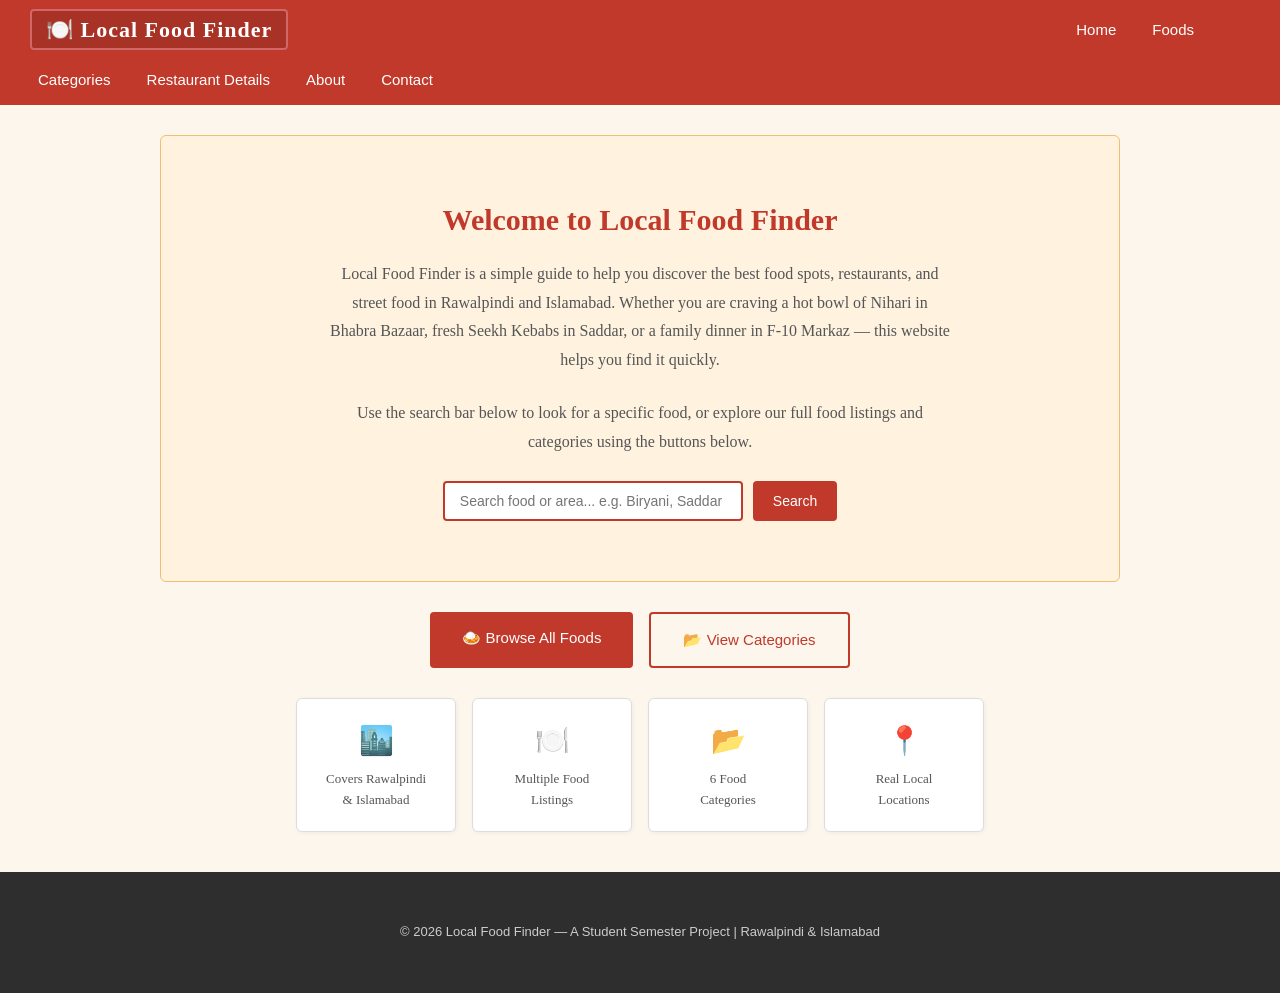
==== index.html @ fb32a731 "Initial Commit" ====
<!DOCTYPE html>
<html lang="en">
<head>
    <meta charset="UTF-8">
    <meta name="viewport" content="width=device-width, initial-scale=1.0">
    <title>Local Food Finder - Home</title>
    <link rel="stylesheet" href="style.css">
</head>
<body>

    <nav>
        <ul>
            <li><span class="nav-brand">🍽️ Local Food Finder</span></li>
            <li style="margin-left: 760px;"><a href="index.html">Home</a></li>
            <li><a href="foods.html">Foods</a></li>
            <li><a href="categories.html">Categories</a></li>
            <li><a href="details.html">Restaurant Details</a></li>
            <li><a href="about.html">About</a></li>
            <li><a href="contact.html">Contact</a></li>
        </ul>
    </nav>

    <main>

        <div class="hero">
            <h2>Welcome to Local Food Finder</h2>
            <p>
                Local Food Finder is a simple guide to help you discover the best food spots,
                restaurants, and street food in Rawalpindi and Islamabad. Whether you are craving
                a hot bowl of Nihari in Bhabra Bazaar, fresh Seekh Kebabs in Saddar, or a family
                dinner in F-10 Markaz — this website helps you find it quickly.
            </p>
            <p>
                Use the search bar below to look for a specific food, or explore our full food
                listings and categories using the buttons below.
            </p>

            <div class="search-bar">
                <input type="text" placeholder="Search food or area... e.g. Biryani, Saddar">
                <button type="button">Search</button>
            </div>
        </div>

        <div class="home-actions">
            <a href="foods.html" class="btn">🍛 Browse All Foods</a>
            <a href="categories.html" class="btn btn-outline">📂 View Categories</a>
        </div>

        <div style="display:flex; gap:16px; flex-wrap:wrap; justify-content:center; margin-bottom:30px;">

            <div style="background:#fff; border:1px solid #ddd; border-radius:6px; padding:20px 28px; text-align:center; min-width:160px; box-shadow:1px 1px 4px rgba(0,0,0,0.05);">
                <div style="font-size:28px;">🏙️</div>
                <div style="font-size:13px; color:#555; margin-top:6px;">Covers Rawalpindi<br>&amp; Islamabad</div>
            </div>

            <div style="background:#fff; border:1px solid #ddd; border-radius:6px; padding:20px 28px; text-align:center; min-width:160px; box-shadow:1px 1px 4px rgba(0,0,0,0.05);">
                <div style="font-size:28px;">🍽️</div>
                <div style="font-size:13px; color:#555; margin-top:6px;">Multiple Food<br>Listings</div>
            </div>

            <div style="background:#fff; border:1px solid #ddd; border-radius:6px; padding:20px 28px; text-align:center; min-width:160px; box-shadow:1px 1px 4px rgba(0,0,0,0.05);">
                <div style="font-size:28px;">📂</div>
                <div style="font-size:13px; color:#555; margin-top:6px;">6 Food<br>Categories</div>
            </div>

            <div style="background:#fff; border:1px solid #ddd; border-radius:6px; padding:20px 28px; text-align:center; min-width:160px; box-shadow:1px 1px 4px rgba(0,0,0,0.05);">
                <div style="font-size:28px;">📍</div>
                <div style="font-size:13px; color:#555; margin-top:6px;">Real Local<br>Locations</div>
            </div>

        </div>

    </main>

    <footer>
        <p>&copy; 2026 Local Food Finder &mdash; A Student Semester Project | Rawalpindi &amp; Islamabad</p>
    </footer>

</body>
</html>
---- style.css ----
* {
    margin: 0;
    padding: 0;
    box-sizing: border-box;
}

body {
    font-family: Georgia, "Times New Roman", serif;
    background-color: #fdf6ec;
    color: #2e2e2e;
    font-size: 16px;
    line-height: 1.6;
}

a {
    text-decoration: none;
    color: #c0392b;
}

a:hover {
    text-decoration: underline;
}

img {
    max-width: 100%;
    display: block;
}

nav {
    background-color: #c0392b;
    padding: 12px 30px;
    position: sticky;
    top: 0;
    z-index: 1000;
}

nav ul {
    list-style: none;
    display: flex;
    gap: 20px;
    flex-wrap: wrap;
    align-items: center;
}

nav ul li a {
    color: #ffffff;
    font-size: 15px;
    font-family: Arial, sans-serif;
    padding: 5px 8px;
    border-radius: 4px;
    transition: background-color 0.3s ease;
}

nav ul li a:hover {
    background-color: #a93226;
    border-radius: 4px;
    text-decoration: none;
}

.nav-brand {
    font-size: 22px;
    font-weight: bold;
    color: #fff;
    font-family: Georgia, serif;
    letter-spacing: 1px;
    background-color: #a93226;
    padding: 6px 14px;
    border-radius: 4px;
    border: 2px solid #d16767;
}

.page-header {
    background-color: #f39c12;
    padding: 30px;
    text-align: center;
    border-bottom: 3px solid #c0392b;
}

.page-header h1 {
    font-size: 32px;
    color: #2e2e2e;
}

.page-header p {
    color: #4a4a4a;
    margin-top: 6px;
    font-size: 15px;
}

main {
    max-width: 1000px;
    margin: 30px auto;
    padding: 0 20px;
}

.btn {
    display: inline-block;
    background-color: #c0392b;
    color: #ffffff;
    padding: 10px 20px;
    border-radius: 4px;
    font-family: Arial, sans-serif;
    font-size: 14px;
    border: none;
    cursor: pointer;
}

.btn:hover {
    background-color: #a93226;
    text-decoration: none;
}

.btn-outline {
    background-color: transparent;
    border: 2px solid #c0392b;
    color: #c0392b;
}

.btn-outline:hover {
    background-color: #c0392b;
    color: #fff;
}

.hero {
    background-color: #fff3e0;
    border: 1px solid #f0c070;
    border-radius: 6px;
    padding: 60px 40px;
    text-align: center;
    margin-bottom: 10px;
}

.hero h2 {
    font-size: 30px;
    color: #c0392b;
    margin-bottom: 16px;
}

.hero p {
    font-size: 16px;
    color: #555;
    max-width: 620px;
    margin: 0 auto 24px auto;
    line-height: 1.8;
}

.search-bar {
    display: flex;
    justify-content: center;
    gap: 10px;
    margin-top: 15px;
    flex-wrap: wrap;
}

.search-bar input {
    padding: 10px 15px;
    width: 300px;
    border: 2px solid #c0392b;
    border-radius: 4px;
    font-size: 14px;
    font-family: Arial, sans-serif;
}

.search-bar button {
    padding: 10px 20px;
    background-color: #c0392b;
    color: white;
    border: none;
    border-radius: 4px;
    cursor: pointer;
    font-size: 14px;
    font-family: Arial, sans-serif;
}

.section-title {
    font-size: 22px;
    color: #c0392b;
    margin-bottom: 16px;
    border-bottom: 2px solid #f0c070;
    padding-bottom: 6px;
}

.cards-grid {
    display: grid;
    grid-template-columns: repeat(3, 1fr);
    gap: 20px;
    margin-bottom: 30px;
}

@media (max-width: 720px) {
    .cards-grid {
        grid-template-columns: repeat(2, 1fr);
    }
}

@media (max-width: 480px) {
    .cards-grid {
        grid-template-columns: 1fr;
    }
}

.card {
    background-color: #ffffff;
    border: 1px solid #ddd;
    border-radius: 6px;
    overflow: hidden;
    box-shadow: 2px 2px 6px rgba(0,0,0,0.06);
}

.card img {
    width: 100%;
    height: 200px;
    object-fit: cover;
    background-color: #f5d5a0;
}

.card-body {
    padding: 14px;
}

.card-body h3 {
    font-size: 17px;
    margin-bottom: 6px;
    color: #2e2e2e;
}

.card-body p {
    font-size: 13px;
    color: #666;
    margin-bottom: 8px;
}

.card-body .location {
    font-size: 12px;
    color: #888;
    margin-bottom: 10px;
}

.card-body .location span {
    color: #c0392b;
    font-weight: bold;
}

.home-actions {
    text-align: center;
    margin: 30px 0;
    display: flex;
    gap: 16px;
    justify-content: center;
    flex-wrap: wrap;
}

.home-actions .btn {
    padding: 14px 32px;
    font-size: 15px;
}

.details-container {
    background-color: #fff;
    border: 1px solid #ddd;
    border-radius: 6px;
    padding: 30px;
    box-shadow: 2px 2px 6px rgba(0,0,0,0.06);
}

.details-container img {
    width: 100%;
    max-height: 300px;
    object-fit: cover;
    border-radius: 4px;
    margin-bottom: 20px;
    background-color: #f5d5a0;
}

.details-container h2 {
    font-size: 26px;
    color: #c0392b;
    margin-bottom: 10px;
}

.details-container p {
    font-size: 15px;
    color: #555;
    margin-bottom: 10px;
}

.details-info {
    margin-top: 16px;
    border-top: 1px solid #eee;
    padding-top: 16px;
}

.details-info table {
    width: 100%;
    border-collapse: collapse;
}

.details-info table td {
    padding: 8px 10px;
    font-size: 14px;
    border-bottom: 1px solid #f0f0f0;
}

.details-info table td:first-child {
    font-weight: bold;
    color: #444;
    width: 140px;
}

.stars {
    color: #f39c12;
    font-size: 18px;
    letter-spacing: 2px;
}

.category-grid {
    display: grid;
    grid-template-columns: repeat(2, 1fr);
    gap: 20px;
    margin-bottom: 30px;
}

@media (max-width: 560px) {
    .category-grid {
        grid-template-columns: 1fr;
    }
}

.category-box {
    border-radius: 6px;
    padding: 30px 24px;
    border-left: 5px solid #c0392b;
    background-color: #fff;
    border-top: 1px solid #ddd;
    border-right: 1px solid #ddd;
    border-bottom: 1px solid #ddd;
    box-shadow: 2px 2px 6px rgba(0,0,0,0.05);
}

.category-box .cat-icon {
    font-size: 36px;
    margin-bottom: 10px;
    display: block;
}

.category-box h3 {
    font-size: 20px;
    color: #c0392b;
    margin-bottom: 8px;
}

.category-box p {
    font-size: 14px;
    color: #666;
    margin-bottom: 10px;
    line-height: 1.6;
}

.category-box .examples {
    font-size: 13px;
    color: #888;
    font-style: italic;
}

.category-box .examples span {
    color: #c0392b;
    font-style: normal;
    font-weight: bold;
}

.about-box {
    background-color: #fff;
    border: 1px solid #ddd;
    border-radius: 6px;
    padding: 30px;
}

.about-box h2 {
    color: #c0392b;
    font-size: 22px;
    margin-bottom: 12px;
}

.about-box p {
    margin-bottom: 14px;
    font-size: 15px;
    color: #555;
}

.student-info {
    margin-top: 20px;
    border-top: 1px solid #eee;
    padding-top: 16px;
}

.student-info table {
    border-collapse: collapse;
    width: 100%;
}

.student-info table td {
    padding: 8px 10px;
    font-size: 14px;
    border-bottom: 1px solid #f0f0f0;
}

.student-info table td:first-child {
    font-weight: bold;
    color: #444;
    width: 150px;
}

.contact-form {
    background-color: #fff;
    border: 1px solid #ddd;
    border-radius: 6px;
    padding: 30px;
    max-width: 600px;
    margin: 0 auto 30px auto;
}

.contact-form label {
    display: block;
    margin-bottom: 5px;
    font-size: 14px;
    font-weight: bold;
    color: #444;
    font-family: Arial, sans-serif;
}

.contact-form input,
.contact-form textarea {
    width: 100%;
    padding: 10px 12px;
    margin-bottom: 16px;
    border: 1px solid #ccc;
    border-radius: 4px;
    font-size: 14px;
    font-family: Arial, sans-serif;
    background-color: #fafafa;
}

.contact-form input:focus,
.contact-form textarea:focus {
    border-color: #c0392b;
    outline: none;
}

.contact-form textarea {
    height: 130px;
    resize: vertical;
}

footer {
    background-color: #2e2e2e;
    color: #ccc;
    text-align: center;
    padding: 50px;
    margin-top: 40px;
    font-size: 13px;
    font-family: Arial, sans-serif;
}

footer a {
    color: #f39c12;
}
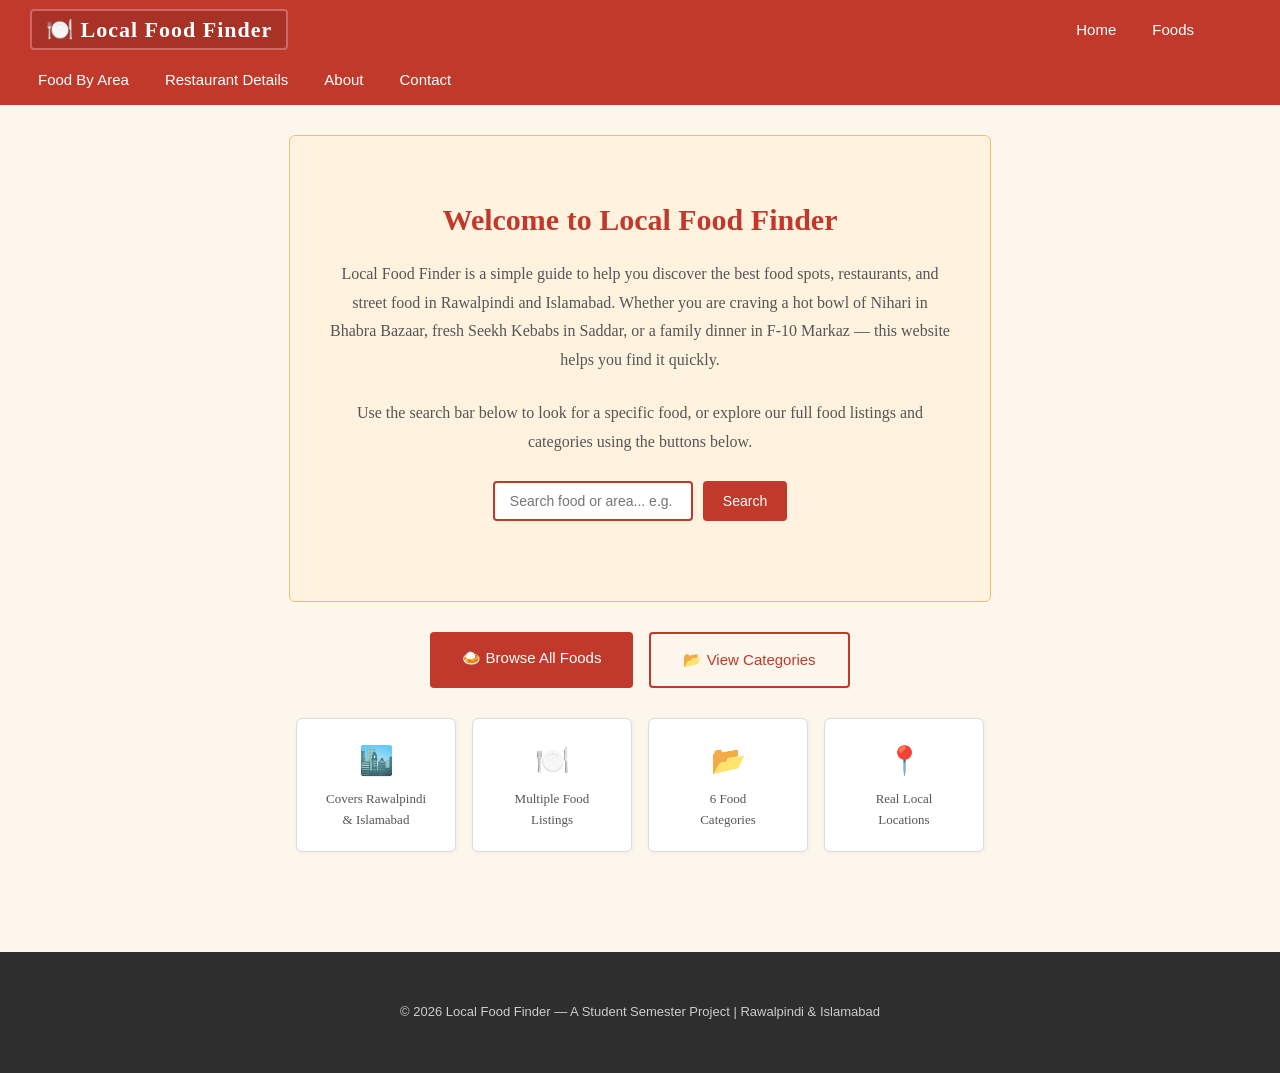
==== commit 055a9cd0: "Injected Javascript and some other changes" ====
--- a/index.html
+++ b/index.html
@@ -13,7 +13,7 @@
             <li><span class="nav-brand">🍽️ Local Food Finder</span></li>
             <li style="margin-left: 760px;"><a href="index.html">Home</a></li>
             <li><a href="foods.html">Foods</a></li>
-            <li><a href="categories.html">Categories</a></li>
+            <li><a href="foodbyarea.html">Food By Area</a></li>
             <li><a href="details.html">Restaurant Details</a></li>
             <li><a href="about.html">About</a></li>
             <li><a href="contact.html">Contact</a></li>
@@ -36,8 +36,8 @@
             </p>
 
             <div class="search-bar">
-                <input type="text" placeholder="Search food or area... e.g. Biryani, Saddar">
-                <button type="button">Search</button>
+                <input type="text" id="homeSearch" placeholder="Search food or area... e.g. Biryani, Saddar">
+                <button type="button" onclick="redirectSearch()">Search</button>
             </div>
         </div>
 
@@ -75,6 +75,6 @@
     <footer>
         <p>&copy; 2026 Local Food Finder &mdash; A Student Semester Project | Rawalpindi &amp; Islamabad</p>
     </footer>
-
+    <script src="script.js"></script>
 </body>
 </html>
--- a/style.css
+++ b/style.css
@@ -11,6 +11,9 @@
     color: #2e2e2e;
     font-size: 16px;
     line-height: 1.6;
+    min-height: 100vh;
+    display: flex;
+    flex-direction: column;
 }
 
 a {
@@ -57,6 +60,7 @@
     border-radius: 4px;
     text-decoration: none;
 }
+
 
 .nav-brand {
     font-size: 22px;
@@ -92,6 +96,35 @@
     max-width: 1000px;
     margin: 30px auto;
     padding: 0 20px;
+    flex: 1;
+}
+
+.filter-buttons {
+    display: flex;
+    gap: 10px;
+    flex-wrap: wrap;
+    margin-bottom: 24px;
+}
+
+.filter-btn {
+    padding: 8px 18px;
+    border: 2px solid #c0392b;
+    background-color: #fff;
+    color: #c0392b;
+    border-radius: 4px;
+    cursor: pointer;
+    font-size: 13px;
+    font-family: Arial, sans-serif;
+}
+
+.filter-btn:hover {
+    background-color: #c0392b;
+    color: #fff;
+}
+
+.filter-btn.active {
+    background-color: #c0392b;
+    color: #fff;
 }
 
 .btn {
@@ -150,12 +183,13 @@
     justify-content: center;
     gap: 10px;
     margin-top: 15px;
+    margin-bottom: 20px;
     flex-wrap: wrap;
 }
 
 .search-bar input {
     padding: 10px 15px;
-    width: 300px;
+    width: 200px;
     border: 2px solid #c0392b;
     border-radius: 4px;
     font-size: 14px;
